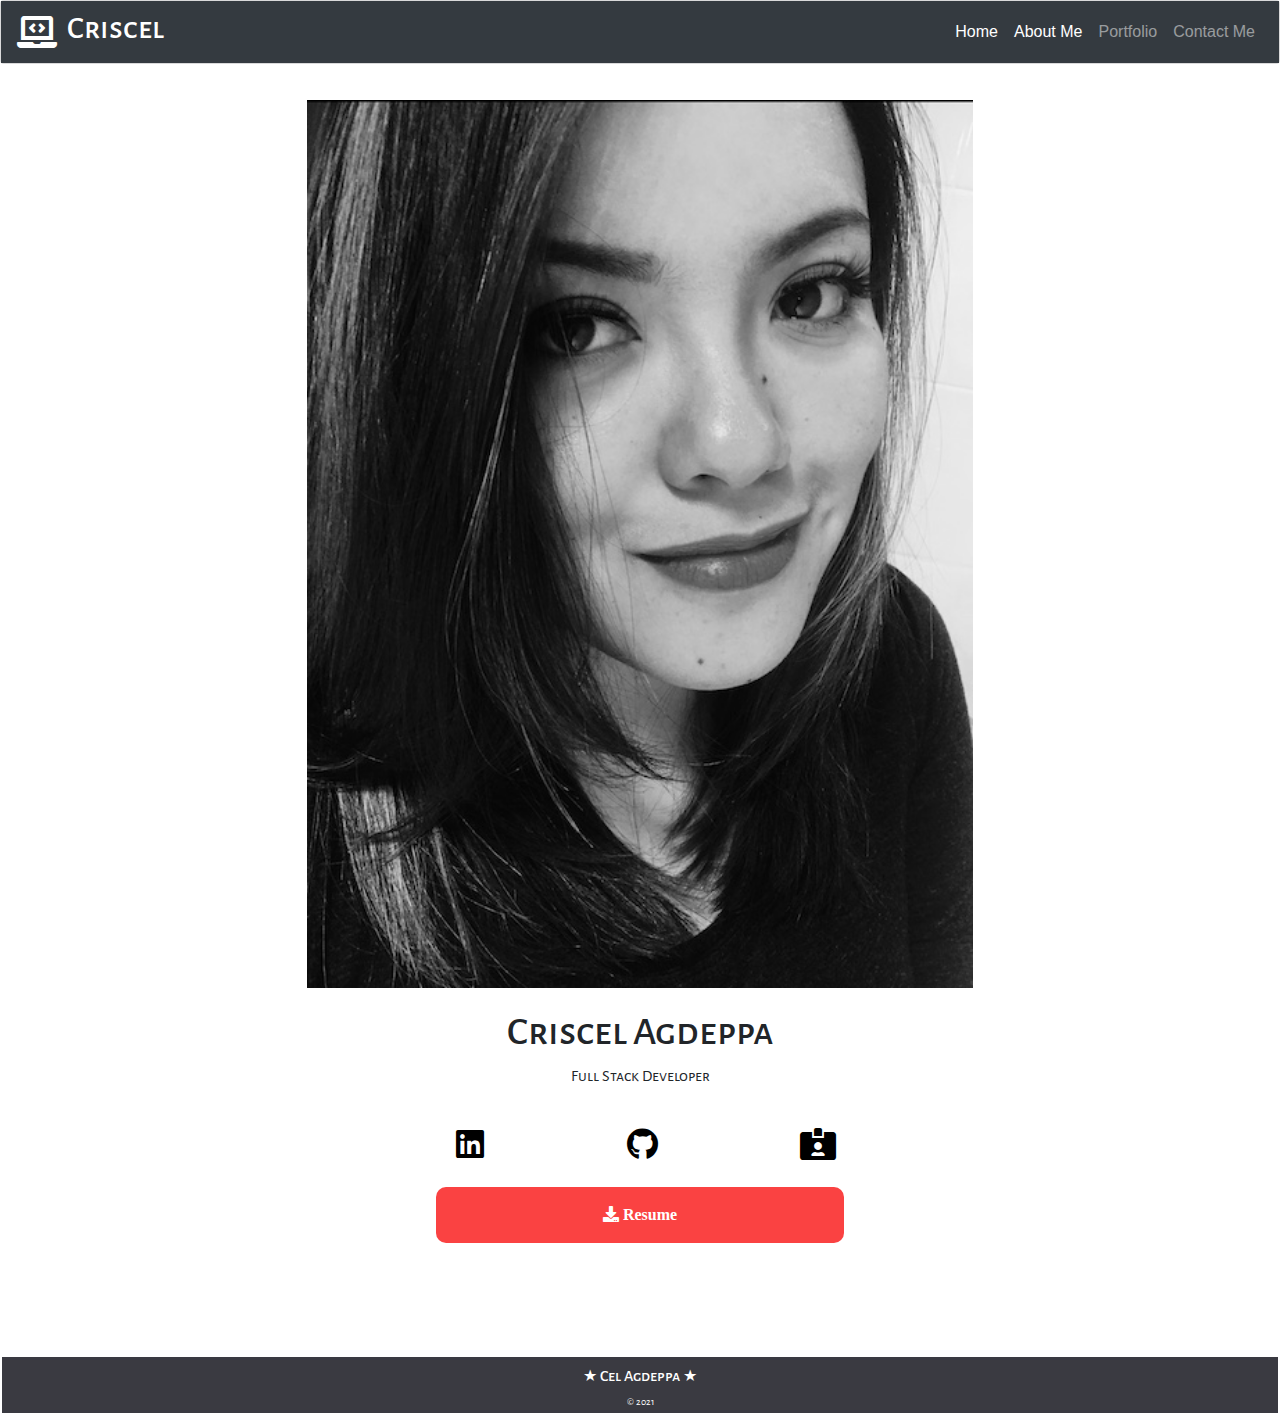
==== index.html @ 21106504 "initial commit" ====
<!DOCTYPE html>
<html lang="en">
<head>
    <meta charset="UTF-8">
    <meta name="viewport" content="width=device-width, initial-scale=1.0">
    <meta http-equiv="X-UA-Compatible" content="ie=edge">

    <link rel="stylesheet" href="https://stackpath.bootstrapcdn.com/bootstrap/4.3.1/css/bootstrap.min.css" integrity="sha384-ggOyR0iXCbMQv3Xipma34MD+dH/1fQ784/j6cY/iJTQUOhcWr7x9JvoRxT2MZw1T" crossorigin="anonymous">

    <link rel="stylesheet" href="https://cdnjs.cloudflare.com/ajax/libs/font-awesome/5.11.2/css/all.min.css">

    <link rel="stylesheet" href="style.css">

    <title>My Portfolio</title>
</head>

<body>
<!-- Nav Bar -->
<div class="card bg-light mb-3" style="max-width: 100%;">
    <nav class="navbar navbar-expand-md navbar-dark bg-dark"><i class="fas fa-laptop-code fa-2x" id="computer"></i>
        <h2>Criscel</h2>
        <button class="navbar-toggler" type="button" data-toggle="collapse" data-target="#navbarToggleExternalContent" aria-controls="navbarToggleExternalContent" aria-expanded="true" aria-label="Toggle navigation">
        <span class="navbar-toggler-icon"></span>
        </button>

            <div class="collapse navbar-collapse" id="navbarToggleExternalContent">
                <ul class="navbar-nav ml-auto">
                    <li class="nav-item active">
                        <a class="nav-link" href="index.html">Home</a>
                    </li>
                    <li class="nav-item active">
                        <a class="nav-link" href="about.html">About Me</a>
                    </li>
                    <li class="nav-item">
                        <a class="nav-link" href="portfolio.html">Portfolio</a>
                    </li>
                    <li class="nav-item">
                        <a class="nav-link" href="contact.html">Contact Me</a>
                    </li>
                </ul>
            </div>
    </nav>
 </div>

<div class="container">
    <img src="Assests/selfie.jpg" class="front">
    <h1>Criscel Agdeppa</h1>
    <p>Full Stack Developer</p>

    <div class="logo">
        <a href="https://www.linkedin.com/in/criscel-agdeppa-55aa852a/" class="icon"><i class="fab fa-linkedin fa-2x"></i></a>
        <a href="https://github.com/criscel" class="icon"><i class="fab fa-github fa-2x"></i></a>
        <a href="contact.html" class="icon"><i class="fas fa-id-card-alt fa-2x"></i></a>
    </div>

    <!--<button id="download" type="button" class="btn btn-danger" href="Assests/Criscel_Agdeppa_resume.docx"><i class="fas fa-download"> Resume</i></button> -->

    <a href="Assests/Criscel_Agdeppa_resume.docx" class="download-btn"><i class="fas fa-download"> Resume</i></a>

</div>


 <!-- Sticky Footer Section -->
 <div id="footer">
    <h6>★ Cel Agdeppa ★</h6>
        <p class="copyright"> &copy; 2021 </p>
</div> 

</body>

<!--<script scr="script.js"></script> -->

</html>
---- style.css ----
@import url('https://fonts.googleapis.com/css2?family=Alegreya+Sans+SC&display=swap');
#computer {
    color: white;
}
h2 {
    font-family: 'Alegreya Sans SC', sans-serif;
    color: white;
    font-style: bold;
    margin-left: 10px;
}
.front {
    width: 60%;
    height: 100%;
    margin: 20px 0 20px 0;
}
.container {
    font-family: 'Alegreya Sans SC', sans-serif;
    text-align: center;
}

.download-btn {
    background-color: rgb(250, 66, 66);
    color: white;
    padding: 15px 30% 15px 30%;
    border-radius: 10px;
    margin: 40px 0 40px 0;
}

.logo {
    margin: 40px 15px;
}

.icon {
    color: black;
    margin-right: 5px;
}

.icon:hover {
    color: rgb(7, 161, 250);
}


/* Footer */
#footer {
    font-family: 'Alegreya Sans SC', sans-serif;
    padding: 10px;
    height: 60px;
    text-align: center;
    font-size: 10px;
    background-color: rgba(31, 31, 39, 0.877);
    color: white;
    clear: both;
    border: 2px solid;
    border-color: white;
    margin-top: 10%;
}

@media screen and (min-width: 768px) {
    .logo {
        margin-left: 10%;
        
    }
    .logo .icon {
        margin-right: 10%;
    }
    .download-btn {
        padding: 20px 15% 20px 15%;
    }
}

@media screen and (min-width: 1080px) {
    .logo {
        margin-left: 15%;
    }
    .logo .icon {
        margin-right: 15%;
    }  
}
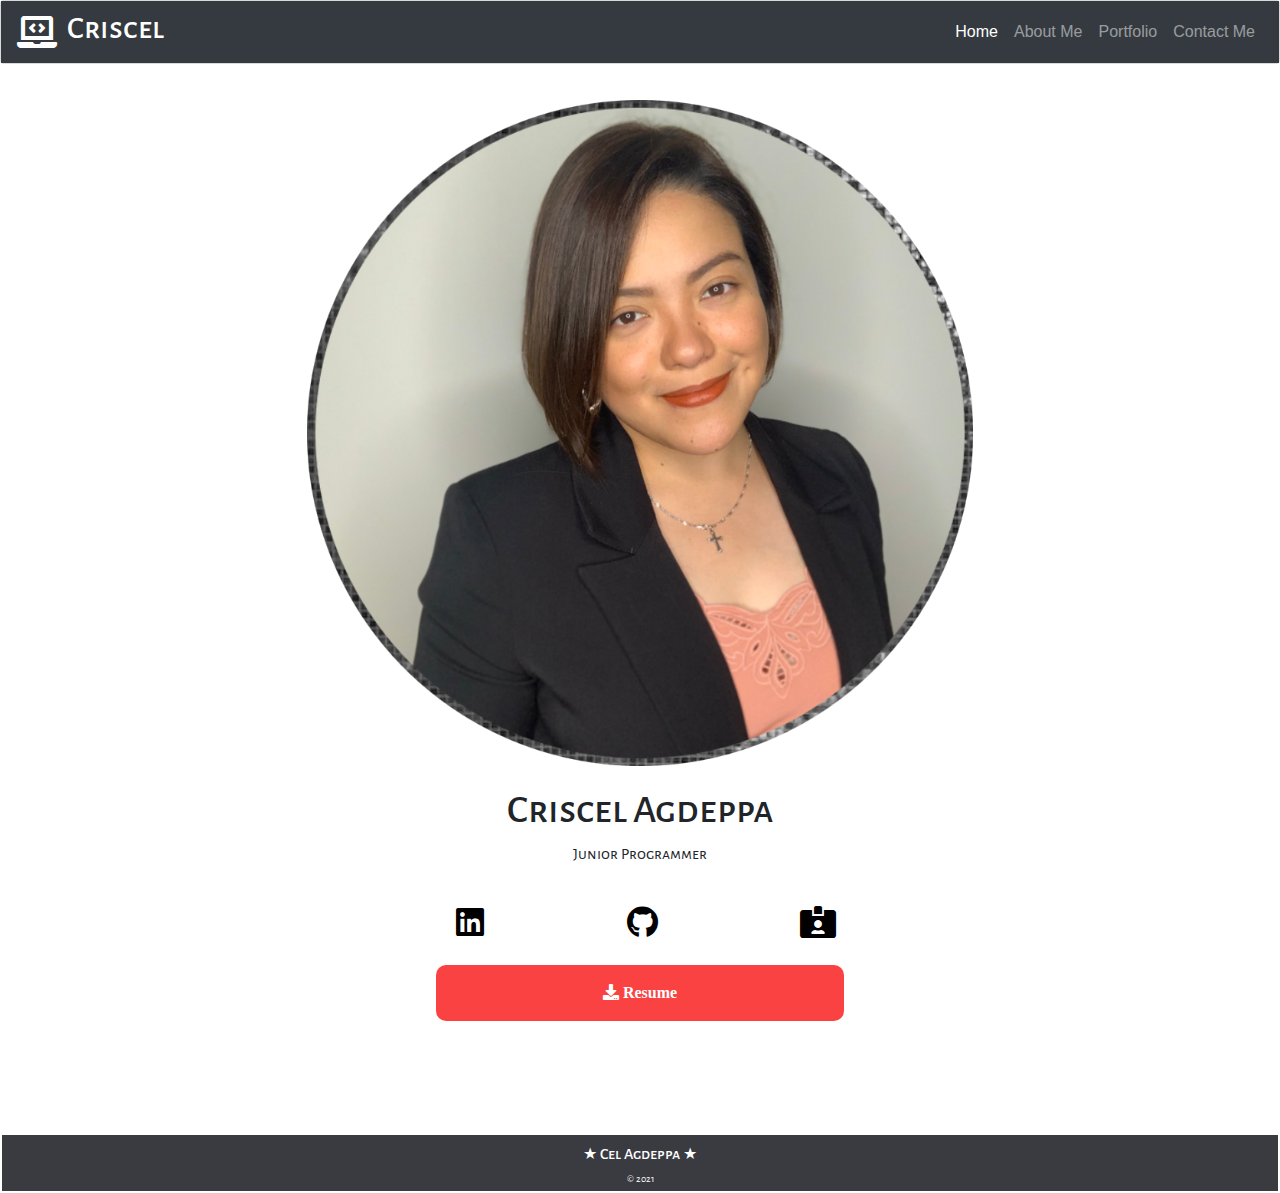
==== commit 4c0e52bb: "fixed about me page" ====
--- a/index.html
+++ b/index.html
@@ -11,7 +11,7 @@
 
     <link rel="stylesheet" href="style.css">
 
-    <title>My Portfolio</title>
+    <title>Home</title>
 </head>
 
 <body>
@@ -28,7 +28,7 @@
                     <li class="nav-item active">
                         <a class="nav-link" href="index.html">Home</a>
                     </li>
-                    <li class="nav-item active">
+                    <li class="nav-item">
                         <a class="nav-link" href="about.html">About Me</a>
                     </li>
                     <li class="nav-item">
@@ -43,9 +43,9 @@
  </div>
 
 <div class="container">
-    <img src="Assests/selfie.jpg" class="front">
+    <img src="Assests/profile.PNG" class="front">
     <h1>Criscel Agdeppa</h1>
-    <p>Full Stack Developer</p>
+    <p>Junior Programmer</p>
 
     <div class="logo">
         <a href="https://www.linkedin.com/in/criscel-agdeppa-55aa852a/" class="icon"><i class="fab fa-linkedin fa-2x"></i></a>
@@ -59,6 +59,7 @@
 
 </div>
 
+</body>
 
  <!-- Sticky Footer Section -->
  <div id="footer">
@@ -66,8 +67,11 @@
         <p class="copyright"> &copy; 2021 </p>
 </div> 
 
-</body>
+<script src="https://code.jquery.com/jquery-3.5.1.slim.min.js" integrity="sha384-DfXdz2htPH0lsSSs5nCTpuj/zy4C+OGpamoFVy38MVBnE+IbbVYUew+OrCXaRkfj" crossorigin="anonymous"></script>
 
+<script src="https://cdn.jsdelivr.net/npm/popper.js@1.16.1/dist/umd/popper.min.js" integrity="sha384-9/reFTGAW83EW2RDu2S0VKaIzap3H66lZH81PoYlFhbGU+6BZp6G7niu735Sk7lN" crossorigin="anonymous"></script>
+
+<script src="https://cdn.jsdelivr.net/npm/bootstrap@4.5.3/dist/js/bootstrap.min.js" integrity="sha384-w1Q4orYjBQndcko6MimVbzY0tgp4pWB4lZ7lr30WKz0vr/aWKhXdBNmNb5D92v7s" crossorigin="anonymous"></script>
 <!--<script scr="script.js"></script> -->
 
 </html>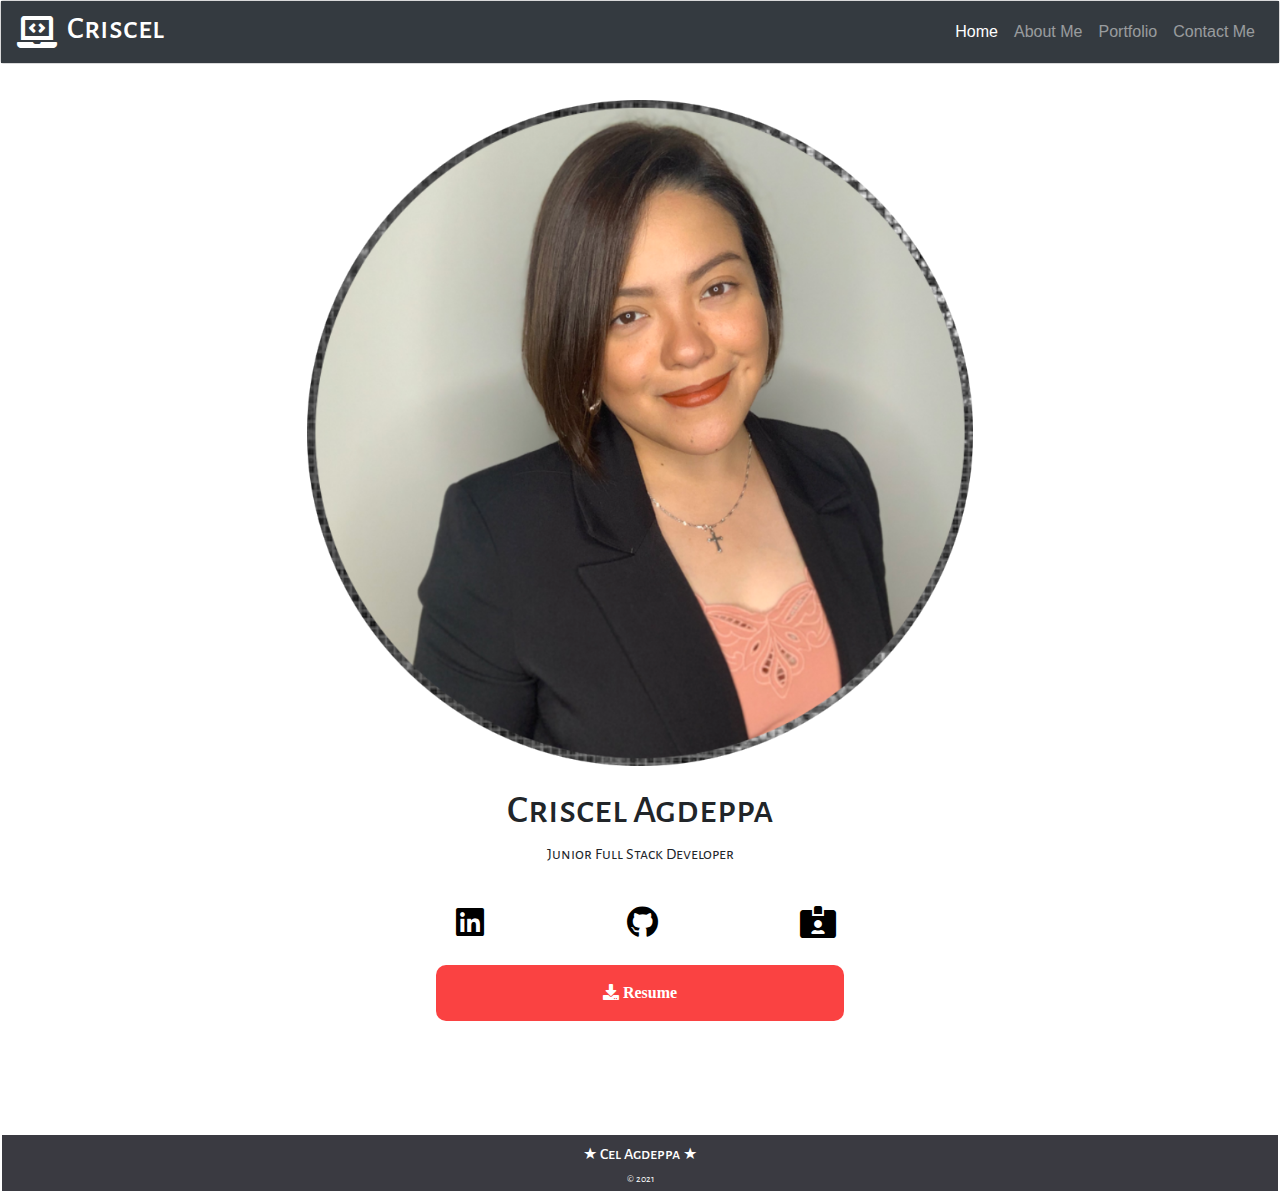
==== commit 961a7be5: "updated skills" ====
--- a/index.html
+++ b/index.html
@@ -1,77 +1,91 @@
 <!DOCTYPE html>
 <html lang="en">
+
 <head>
     <meta charset="UTF-8">
     <meta name="viewport" content="width=device-width, initial-scale=1.0">
     <meta http-equiv="X-UA-Compatible" content="ie=edge">
 
-    <link rel="stylesheet" href="https://stackpath.bootstrapcdn.com/bootstrap/4.3.1/css/bootstrap.min.css" integrity="sha384-ggOyR0iXCbMQv3Xipma34MD+dH/1fQ784/j6cY/iJTQUOhcWr7x9JvoRxT2MZw1T" crossorigin="anonymous">
+    <link rel="stylesheet" href="https://stackpath.bootstrapcdn.com/bootstrap/4.3.1/css/bootstrap.min.css"
+        integrity="sha384-ggOyR0iXCbMQv3Xipma34MD+dH/1fQ784/j6cY/iJTQUOhcWr7x9JvoRxT2MZw1T" crossorigin="anonymous">
 
     <link rel="stylesheet" href="https://cdnjs.cloudflare.com/ajax/libs/font-awesome/5.11.2/css/all.min.css">
 
-    <link rel="stylesheet" href="style.css">
+    <link rel="stylesheet" href="./Assets/css/style.css">
 
     <title>Home</title>
 </head>
 
 <body>
-<!-- Nav Bar -->
-<div class="card bg-light mb-3" style="max-width: 100%;">
-    <nav class="navbar navbar-expand-md navbar-dark bg-dark"><i class="fas fa-laptop-code fa-2x" id="computer"></i>
-        <h2>Criscel</h2>
-        <button class="navbar-toggler" type="button" data-toggle="collapse" data-target="#navbarToggleExternalContent" aria-controls="navbarToggleExternalContent" aria-expanded="true" aria-label="Toggle navigation">
-        <span class="navbar-toggler-icon"></span>
-        </button>
+    <!-- Nav Bar -->
+    <header>
+        <div class="card bg-light mb-3" style="max-width: 100%;">
+            <nav class="navbar navbar-expand-md navbar-dark bg-dark"><i class="fas fa-laptop-code fa-2x"
+                    id="computer"></i>
+                <h2>Criscel</h2>
+                <button class="navbar-toggler" type="button" data-toggle="collapse"
+                    data-target="#navbarToggleExternalContent" aria-controls="navbarToggleExternalContent"
+                    aria-expanded="true" aria-label="Toggle navigation">
+                    <span class="navbar-toggler-icon"></span>
+                </button>
 
-            <div class="collapse navbar-collapse" id="navbarToggleExternalContent">
-                <ul class="navbar-nav ml-auto">
-                    <li class="nav-item active">
-                        <a class="nav-link" href="index.html">Home</a>
-                    </li>
-                    <li class="nav-item">
-                        <a class="nav-link" href="about.html">About Me</a>
-                    </li>
-                    <li class="nav-item">
-                        <a class="nav-link" href="portfolio.html">Portfolio</a>
-                    </li>
-                    <li class="nav-item">
-                        <a class="nav-link" href="contact.html">Contact Me</a>
-                    </li>
-                </ul>
+                <div class="collapse navbar-collapse" id="navbarToggleExternalContent">
+                    <ul class="navbar-nav ml-auto">
+                        <li class="nav-item active">
+                            <a class="nav-link" href="index.html">Home</a>
+                        </li>
+                        <li class="nav-item">
+                            <a class="nav-link" href="about.html">About Me</a>
+                        </li>
+                        <li class="nav-item">
+                            <a class="nav-link" href="portfolio.html">Portfolio</a>
+                        </li>
+                        <li class="nav-item">
+                            <a class="nav-link" href="contact.html">Contact Me</a>
+                        </li>
+                    </ul>
+                </div>
+            </nav>
+        </div>
+    </header>
+
+    <main>
+        <div class="container">
+            <img src="./Assets/images/profile.PNG" class="front">
+            <h1>Criscel Agdeppa</h1>
+            <p>Junior Full Stack Developer</p>
+
+            <div class="logo">
+                <a href="https://www.linkedin.com/in/criscel-agdeppa-55aa852a/" class="icon"><i
+                        class="fab fa-linkedin fa-2x"></i></a>
+                <a href="https://github.com/criscel" class="icon"><i class="fab fa-github fa-2x"></i></a>
+                <a href="contact.html" class="icon"><i class="fas fa-id-card-alt fa-2x"></i></a>
             </div>
-    </nav>
- </div>
 
-<div class="container">
-    <img src="Assests/profile.PNG" class="front">
-    <h1>Criscel Agdeppa</h1>
-    <p>Junior Programmer</p>
+            <a href="Assets/Criscel_Agdeppa_resume.docx" class="download-btn"><i class="fas fa-download"> Resume</i></a>
 
-    <div class="logo">
-        <a href="https://www.linkedin.com/in/criscel-agdeppa-55aa852a/" class="icon"><i class="fab fa-linkedin fa-2x"></i></a>
-        <a href="https://github.com/criscel" class="icon"><i class="fab fa-github fa-2x"></i></a>
-        <a href="contact.html" class="icon"><i class="fas fa-id-card-alt fa-2x"></i></a>
-    </div>
+        </div>
+    </main>
 
-    <!--<button id="download" type="button" class="btn btn-danger" href="Assests/Criscel_Agdeppa_resume.docx"><i class="fas fa-download"> Resume</i></button> -->
-
-    <a href="Assests/Criscel_Agdeppa_resume.docx" class="download-btn"><i class="fas fa-download"> Resume</i></a>
-
-</div>
 
 </body>
 
- <!-- Sticky Footer Section -->
- <div id="footer">
+<!-- Sticky Footer Section -->
+<footer>
     <h6>★ Cel Agdeppa ★</h6>
-        <p class="copyright"> &copy; 2021 </p>
-</div> 
+    <p class="copyright"> &copy; 2021 </p>
+</footer>
 
-<script src="https://code.jquery.com/jquery-3.5.1.slim.min.js" integrity="sha384-DfXdz2htPH0lsSSs5nCTpuj/zy4C+OGpamoFVy38MVBnE+IbbVYUew+OrCXaRkfj" crossorigin="anonymous"></script>
+<script src="https://code.jquery.com/jquery-3.5.1.slim.min.js"
+    integrity="sha384-DfXdz2htPH0lsSSs5nCTpuj/zy4C+OGpamoFVy38MVBnE+IbbVYUew+OrCXaRkfj"
+    crossorigin="anonymous"></script>
 
-<script src="https://cdn.jsdelivr.net/npm/popper.js@1.16.1/dist/umd/popper.min.js" integrity="sha384-9/reFTGAW83EW2RDu2S0VKaIzap3H66lZH81PoYlFhbGU+6BZp6G7niu735Sk7lN" crossorigin="anonymous"></script>
+<script src="https://cdn.jsdelivr.net/npm/popper.js@1.16.1/dist/umd/popper.min.js"
+    integrity="sha384-9/reFTGAW83EW2RDu2S0VKaIzap3H66lZH81PoYlFhbGU+6BZp6G7niu735Sk7lN"
+    crossorigin="anonymous"></script>
 
-<script src="https://cdn.jsdelivr.net/npm/bootstrap@4.5.3/dist/js/bootstrap.min.js" integrity="sha384-w1Q4orYjBQndcko6MimVbzY0tgp4pWB4lZ7lr30WKz0vr/aWKhXdBNmNb5D92v7s" crossorigin="anonymous"></script>
-<!--<script scr="script.js"></script> -->
+<script src="https://cdn.jsdelivr.net/npm/bootstrap@4.5.3/dist/js/bootstrap.min.js"
+    integrity="sha384-w1Q4orYjBQndcko6MimVbzY0tgp4pWB4lZ7lr30WKz0vr/aWKhXdBNmNb5D92v7s"
+    crossorigin="anonymous"></script>
 
 </html>--- a/Assets/css/style.css
+++ b/Assets/css/style.css
@@ -0,0 +1,84 @@
+
+@import url('https://fonts.googleapis.com/css2?family=Alegreya+Sans+SC&display=swap');
+#computer {
+    color: white;
+}
+h2 {
+    font-family: 'Alegreya Sans SC', sans-serif;
+    color: white;
+    font-style: bold;
+    margin-left: 10px;
+}
+.front {
+    width: 60%;
+    height: 100%;
+    margin: 20px 0 20px 0;
+}
+.container {
+    font-family: 'Alegreya Sans SC', sans-serif;
+    text-align: center;
+}
+
+.heading {
+    font-family: 'Alegreya Sans SC', sans-serif;
+    text-align: center;
+}
+
+.download-btn {
+    background-color: rgb(250, 66, 66);
+    color: white;
+    padding: 15px 30% 15px 30%;
+    border-radius: 10px;
+    margin: 40px 0 40px 0;
+}
+
+.logo {
+    margin: 40px 15px;
+}
+
+.icon {
+    color: black;
+    margin-right: 5px;
+}
+
+.icon:hover {
+    color: rgb(7, 161, 250);
+}
+
+
+/* Footer */
+footer {
+    font-family: 'Alegreya Sans SC', sans-serif;
+    padding: 10px;
+    height: 60px;
+    text-align: center;
+    font-size: 10px;
+    background-color: rgba(31, 31, 39, 0.877);
+    color: white;
+    clear: both;
+    border: 2px solid;
+    border-color: white;
+    margin-top: 10%;
+}
+
+@media screen and (min-width: 768px) {
+    .logo {
+        margin-left: 10%;
+        
+    }
+    .logo .icon {
+        margin-right: 10%;
+    }
+    .download-btn {
+        padding: 20px 15% 20px 15%;
+    }
+}
+
+@media screen and (min-width: 1080px) {
+    .logo {
+        margin-left: 15%;
+    }
+    .logo .icon {
+        margin-right: 15%;
+    }  
+}